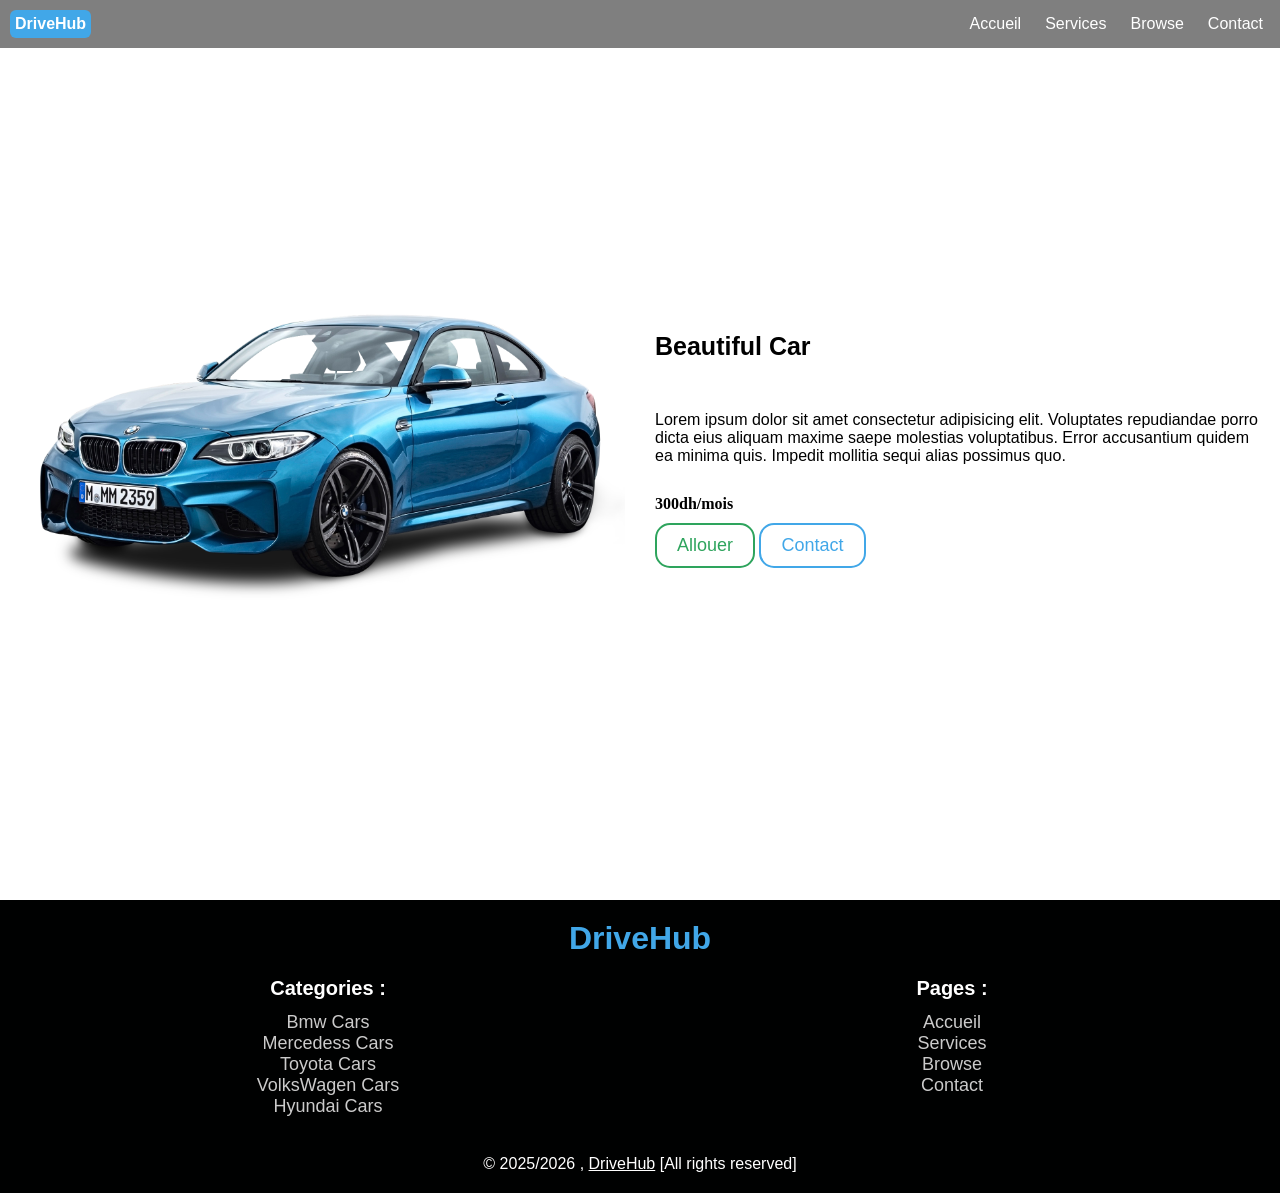
==== car_info.html @ 90709c8f "making logo clickable and fixing some bugs" ====
<!DOCTYPE html>
<html lang="en">
<head>
    <meta charset="UTF-8">
    <meta name="viewport" content="width=device-width, initial-scale=1.0">
    <title>DriveHub : Car Booking Website - Car Info</title>
    <link rel="stylesheet" href="styles.css">
    <style>
        .car_container{
            display: flex;
            flex-direction: row;
            height: 100dvh;
            align-items: center;
        }

        .right, .left{
            width: 50%;
        }

        .right img{
            width: 100%;
            height: auto;
        }

        .name{
            font-size: 25px;
            font-weight: bolder;
            margin-bottom: 50px;
        }

        button{
            padding: 10px 20px;
            background-color: #fff;
            border-radius: 15px;
            font-size: large;
            cursor: pointer;
        }

        #allouer{
            color: #2ea45d;
            border: 2px #2ea45d solid;
        }
        #allouer:hover{
            background-color: #2ea45d;
            color: #fff;
        }

        #contact{
            color: #41A7E8;
            border: 2px #41A7E8 solid;
        }
        #contact:hover{
            background-color: #41A7E8;
            color: #fff;
        }

        .price{
            font-family: Georgia, 'Times New Roman', Times, serif;
            font-weight: bold;
            margin-bottom: 10px;
        }
    </style>
</head>
<body>

    <header>
		<a href="index.html" style="text-decoration: none;color: #fff;"><p class="logo">DriveHub</p></a>
		<nav id="nav">
			<ul>
				<li><a href="index.html">Accueil</a></li>
				<li><a href="services.html">Services</a></li>
				<li><a href="cars.html">Browse</a></li>
				<li><a href="contact.html">Contact</a></li>
			</ul>
		</nav>

		<div class="icon" id="icon">
			<span></span>
			<span></span>
			<span></span>
		</div>
	</header>


    <div class="car_container">
        <div class="right">
            <img src="./imgs/bmw_blue.png" alt="car">
        </div>

        <div class="left">
            <p class="name">Beautiful Car</p>
            <p class="desc">Lorem ipsum dolor sit amet consectetur adipisicing elit. Voluptates repudiandae porro dicta eius aliquam maxime saepe molestias voluptatibus. Error accusantium quidem ea minima quis. Impedit mollitia sequi alias possimus quo.</p>
            
            <div class="btns" style="margin-top: 30px;">
                <p class="price">300dh/mois</p>
                <button id="allouer">Allouer</button>
                <button id="contact">Contact</button>
            </div>
        </div>
    </div>

    <footer>
		<h1>DriveHub</h1>
		<div class="bbb">
			<div class="ttt">
				<p>Categories : </p>
				<ul>
					<li><a href="cars.html#bmw">Bmw Cars</a></li>
					<li><a href="cars.html#mercedess">Mercedess Cars</a></li>
					<li><a href="cars.html#toyota">Toyota Cars</a></li>
					<li><a href="cars.html#vw">VolksWagen Cars</a></li>
					<li><a href="cars.html#hyundai">Hyundai Cars</a></li>
				</ul>
			</div>
			<div class="ttt">
				<p>Pages : </p>
				<ul>
					<li><a href="index.html">Accueil</a></li>
					<li><a href="services.html">Services</a></li>
					<li><a href="cars.html">Browse</a></li>
					<li><a href="contact.html">Contact</a></li>
				</ul>
			</div>
		</div>

		<p style="text-align: center;margin-top: 30px;">&copy; 2025/2026 , <span style="text-decoration: underline;">DriveHub</span> [All rights reserved] </p>
	</footer>
</body>
</html>
---- styles.css ----
*{
	margin: 0;
	padding: 0;
	box-sizing: border-box;
}

body{
    font-family: Arial, sans-serif;
}

header{
	position: fixed;
	display: flex;
	flex-direction: row;
	background-color: rgba(1, 1, 1, 0.5);
	width: 100%;
	color: #fff;
	padding: 10px;
	place-items: center;
	z-index: 999;
}

.logo{
	background-color: #41A7E8;
	padding: 5px;
	border-radius: 6px;
	font-weight: bold;
}

nav{
	margin-left: auto;
}

nav ul{
	display: flex;
	flex-direction: row;
	gap: 10px;
	list-style: none;
	margin-left: auto;
}

nav ul li a{
	color: #fff;
	background-color: transparent;
	text-decoration: none;
	transition: 0.3s;
	padding: 7px;
	border-radius: 8px;
}

nav ul li a:hover{
	background-color: #fff;
	color: #000;
}

.icon{
	width: 30px;
	height: 20px;
	display: none;
	flex-direction: column;
	gap: 5px;
}

.icon span{
	height: 5px;
	width: 100%;
	background-color: #fff;
}

section{
	height: 100dvh;
}

.intro{
	background: linear-gradient(to bottom, #41A7E8, #68C5FF ,#fff);
}

.overlay{
	height: 100dvh;
	width: 100%;
	display: flex;
	flex-direction: row;
	align-items: center;
	flex-wrap: wrap-reverse;
}

.right , .left{
	width: 50%;
	height: 100dvh;
	height: fit-content;
	padding: 15px;
}

.right{
	text-align: center;
}

.right img{
	width: 100%;
	height: auto;
}

.start{
	padding: 12px;
	border: none;
	border-radius: 12px;
	background-color: #41A7E8;
	color: #fff;
	margin-top: 20px;
	font-size: 18px;
	font-weight: bold;
}

.start:hover{
	transform: scale(1.05);
	cursor: pointer;
	box-shadow: 0px 0px 10px #41A7E8;
	background-color: #fff;
	color: #41A7E8;
	border: 2px solid #41A7E8;
}

.brand_container{
	height: fit-content;
	padding: 20px;
}

.brands , .cars{
	width: 100%;
	padding: 10px;
	gap: 12px;
	overflow-x: scroll;
	display: flex;
	flex-direction: row;
	scrollbar-width: none;
}

.cars{
	justify-content: space-around;
}

.brand{
	width: 300px;
	padding: 12px;
}

.car_img{
	width: 200px;
	height: 150px;
	object-fit: contain;
	margin: auto;
}

.car_img:hover{
	transform: scale(1.2);
	filter: drop-shadow(5px 5px 10px #41A7E8);
}

/*
.car_name{
	font-size: 20px;
	font-weight: bold;
	text-align: center;
}

.price{
	font-size: 18px;
	font-weight: bold;
	margin-top: auto;
}
*/


.car .drive, .car_card .drive{
	width: 100%;
	padding: 10px;
	font-size: 18px;
	background-color: #41A7E8;
	border: none;
	margin-top: auto;
	border-radius: 15px;
	color: #fff;
	font-weight: bold;
}

.car .drive:hover, .car_card .drive:hover{
	background-color: transparent;
	border: 2px solid #41A7E8;
	color: #41A7E8;
	cursor: pointer;
}

/*
.cars .car div{
	display: flex;
	flex-wrap: nowrap;
	align-self: flex-end;
	margin-top: auto;
	gap: 10px;

}
.cars button{
	width: 50%;
	padding: 10px 0;
	border-radius: 15px;
	font-size: 18px;
	font-weight: bold;
	background-color: #fff;
	cursor: pointer;
}

.cars .allouer{
	border: 2px #c03333 solid;
	color: #c03333;
}

.cars .voir_plus{
	border: 2px #41A7E8 solid;
	color: #41A7E8;
}
*/

/*========================================================================*/
footer{
	background-color: #000101;
	color: #fff;
	padding: 20px;
}

footer h1{
	text-align: center;
	color: #41A7E8;
}

footer .bbb{
	display: flex;
	flex-direction: row;
	gap: 8px;
}

footer .bbb .ttt{
	width: 50%;
	margin-top: 12px;
	padding: 8px;
	text-align: center;
}

.ttt p{
	font-size: 20px;
	font-weight: bold;
	margin-bottom: 12px;
}

.ttt ul{
	list-style: none;
}

.ttt ul li a{
	text-decoration: none;
	color: #CBCBCB;
	font-size: 18px;
}

.ttt ul li a:hover{
	text-decoration: underline;
}

.contact {
	height:fit-content;
	padding: 20px;
	padding-top: 60px;
	background: url('./imgs/pc_bg.jpeg');
}

.contact form {
	max-width: 400px;
	left: 12px;
	padding: 12px;
	padding-bottom: 30px;
	/*border: 2px #fff solid;*/
	box-shadow: 0px 0px 5px #fff;
	border-radius: 20px;
	backdrop-filter: blur(5px);
	color: #fff;
}

.contact label {
	display: block;
	margin: 10px 0 5px;
	font-weight:bold;
}

.contact input, .contact textarea {
	width: 100%;
	padding: 10px;
	color: #fff;
	margin-bottom: 15px;
	border: 2px solid #ccc;
	border-radius: 5px;
	transition: border-color 0.3s;
	background-color: rgba(1,1,1,0.2);
}

.contact input:focus, .contact textarea:focus {
	border-color: #41A7E8;
	outline:none;
}

.contact input::placeholder , .contact textarea::placeholder{
	color:#fff;
}

.contact button {
	width: 60%;
	margin-left: 20%;
	padding: 10px 30px;
	background-color: #41A7E8;
	color: #fff;
	border: none;
	border-radius: 5px;
	font-weight: bold;
	cursor: pointer;
	transition: background-color 0.3s, color 0.3s;
}

.contact button:hover {
	background-color:transparent;
	border: 2px solid #41A7E8;
}

.social-buttons {
	margin-top: 20px;
	display: flex;
	flex-direction: row;
	gap: 7px;
	justify-content: space-around;
	
}

.social-buttons a {
	padding: 10px 15px;
	background-color:transparent;
	color: #fff;
	border: 2px solid #fff;
	border-radius: 5px;
	text-decoration: none;
	transition: background-color 0.3s, color 0.3s;
}

.social-buttons a:hover{
	background-color: #fff;
	color: #000;
}

@media only screen and (max-width: 800px) {
	.icon{
		position: absolute;
		display: flex;
		right: 10px;
	}

	.overlay{
		flex-direction: column-reverse;
		justify-content: center;
		text-align: center;
		padding: 10px;
	}

	.right, .left{
		width: 100%;
	}

	nav{
		display: none;
		position: fixed;
		width: 100%;
		top: 49px;
		padding: 20px;
		background-color: rgba(1, 1, 1, 0.5);
		margin: 0;
		left: 0;
	}

	nav ul{
		flex-direction: column;
		gap: 20px;
	}

	.icon:hover{
		animation: rotation 1s;
	}
	
	.contact{
		background: url('./imgs/phone_bg.jpg');
		background-repeat:no-repeat;
		background-size: cover;
	}
	
	.contact{
		margin: auto;
	}
}
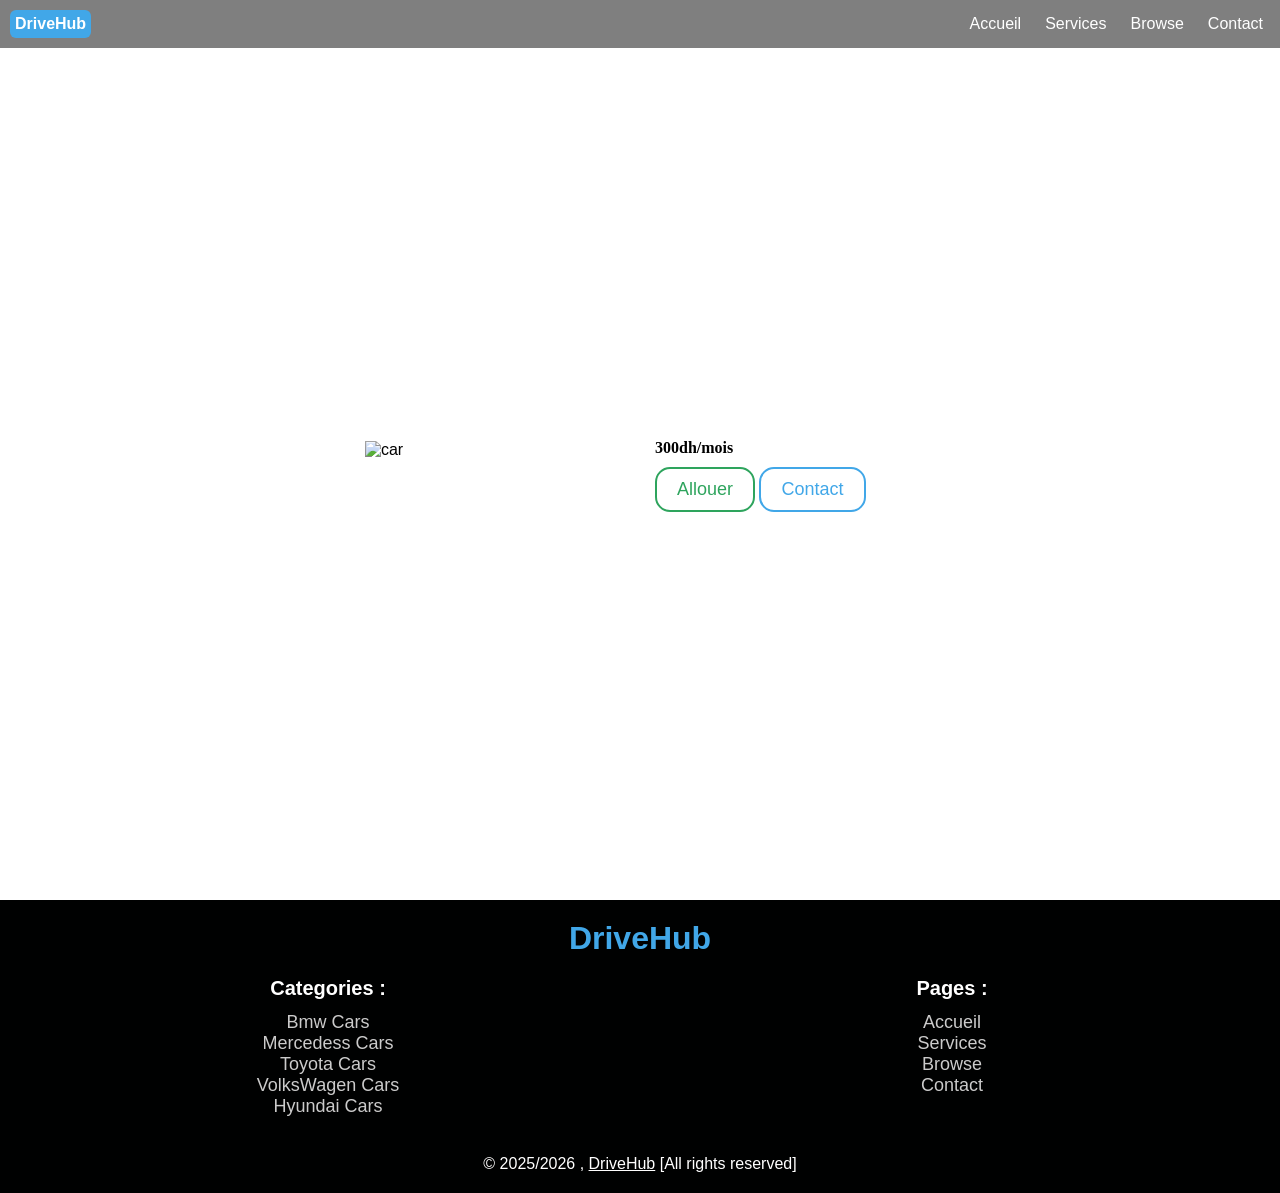
==== commit 3216fdbd: "finished main project" ====
--- a/car_info.html
+++ b/car_info.html
@@ -11,10 +11,11 @@
             flex-direction: row;
             height: 100dvh;
             align-items: center;
+            justify-content: center;
         }
 
         .right, .left{
-            width: 50%;
+            width: 40%;
         }
 
         .right img{
@@ -27,7 +28,9 @@
             font-weight: bolder;
             margin-bottom: 50px;
         }
-
+        .desc{
+            font-size: 20px;
+        }
         button{
             padding: 10px 20px;
             background-color: #fff;
@@ -59,6 +62,21 @@
             font-weight: bold;
             margin-bottom: 10px;
         }
+
+        @media only screen and (max-width: 800px) {
+            .car_container{
+                flex-direction: column;
+                height: fit-content;
+            }
+            .right, .left{
+                width: 100%;
+                padding: 20px;
+            }
+
+            .desc{
+                font-size: 18px;
+            }
+        }
     </style>
 </head>
 <body>
@@ -84,15 +102,15 @@
 
     <div class="car_container">
         <div class="right">
-            <img src="./imgs/bmw_blue.png" alt="car">
+            <img src="./imgs/bmw_blue.png" alt="car" id="img">
         </div>
 
         <div class="left">
-            <p class="name">Beautiful Car</p>
-            <p class="desc">Lorem ipsum dolor sit amet consectetur adipisicing elit. Voluptates repudiandae porro dicta eius aliquam maxime saepe molestias voluptatibus. Error accusantium quidem ea minima quis. Impedit mollitia sequi alias possimus quo.</p>
+            <p class="name" id="name">Beautiful Car</p>
+            <p class="desc" id="desc">Lorem ipsum dolor sit amet consectetur adipisicing elit. Voluptates repudiandae porro dicta eius aliquam maxime saepe molestias voluptatibus. Error accusantium quidem ea minima quis. Impedit mollitia sequi alias possimus quo.</p>
             
             <div class="btns" style="margin-top: 30px;">
-                <p class="price">300dh/mois</p>
+                <p class="price" id="price">300dh/mois</p>
                 <button id="allouer">Allouer</button>
                 <button id="contact">Contact</button>
             </div>
@@ -125,5 +143,14 @@
 
 		<p style="text-align: center;margin-top: 30px;">&copy; 2025/2026 , <span style="text-decoration: underline;">DriveHub</span> [All rights reserved] </p>
 	</footer>
+
+    <script src="script.js"></script>
+    <script>
+        const urlParams = new URLSearchParams(window.location.search);
+        
+        document.getElementById('name').innerText = urlParams.get('name');
+        document.getElementById('desc').innerText = urlParams.get('desc');
+        document.getElementById('img').src = urlParams.get('img');
+    </script>
 </body>
 </html>
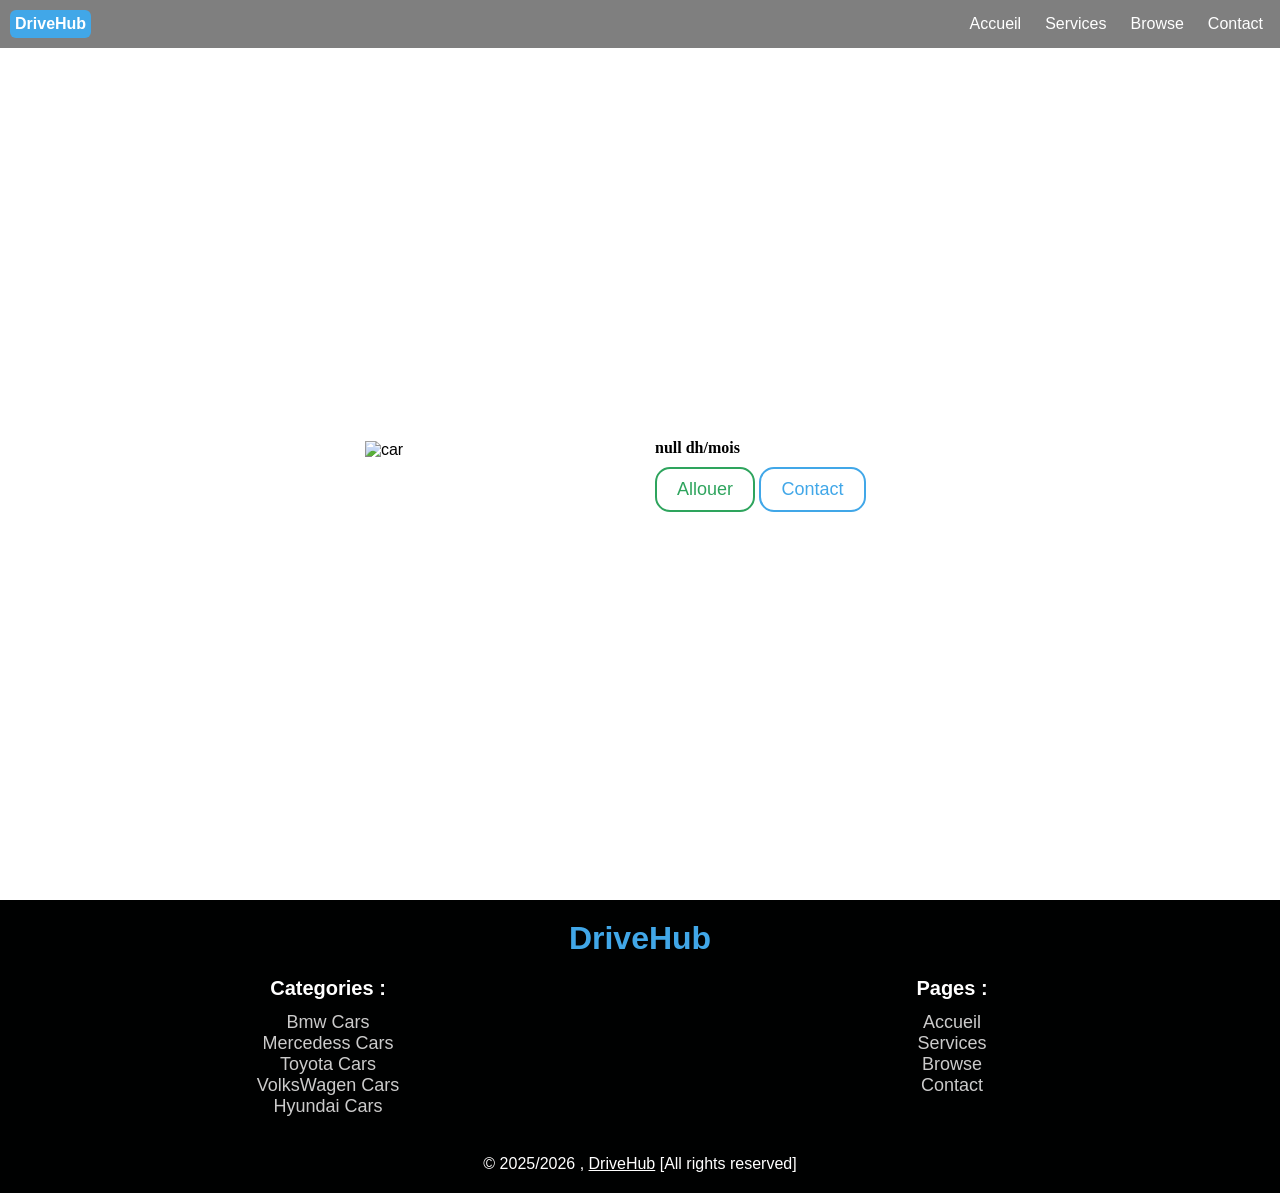
==== commit 9eaa4cea: "New Update : Adding new cars' images , changging names , adding prices array" ====
--- a/car_info.html
+++ b/car_info.html
@@ -147,10 +147,11 @@
     <script src="script.js"></script>
     <script>
         const urlParams = new URLSearchParams(window.location.search);
-        
+
         document.getElementById('name').innerText = urlParams.get('name');
         document.getElementById('desc').innerText = urlParams.get('desc');
         document.getElementById('img').src = urlParams.get('img');
+        document.getElementById('price').innerText = urlParams.get('price') + " dh/mois";
     </script>
 </body>
 </html>
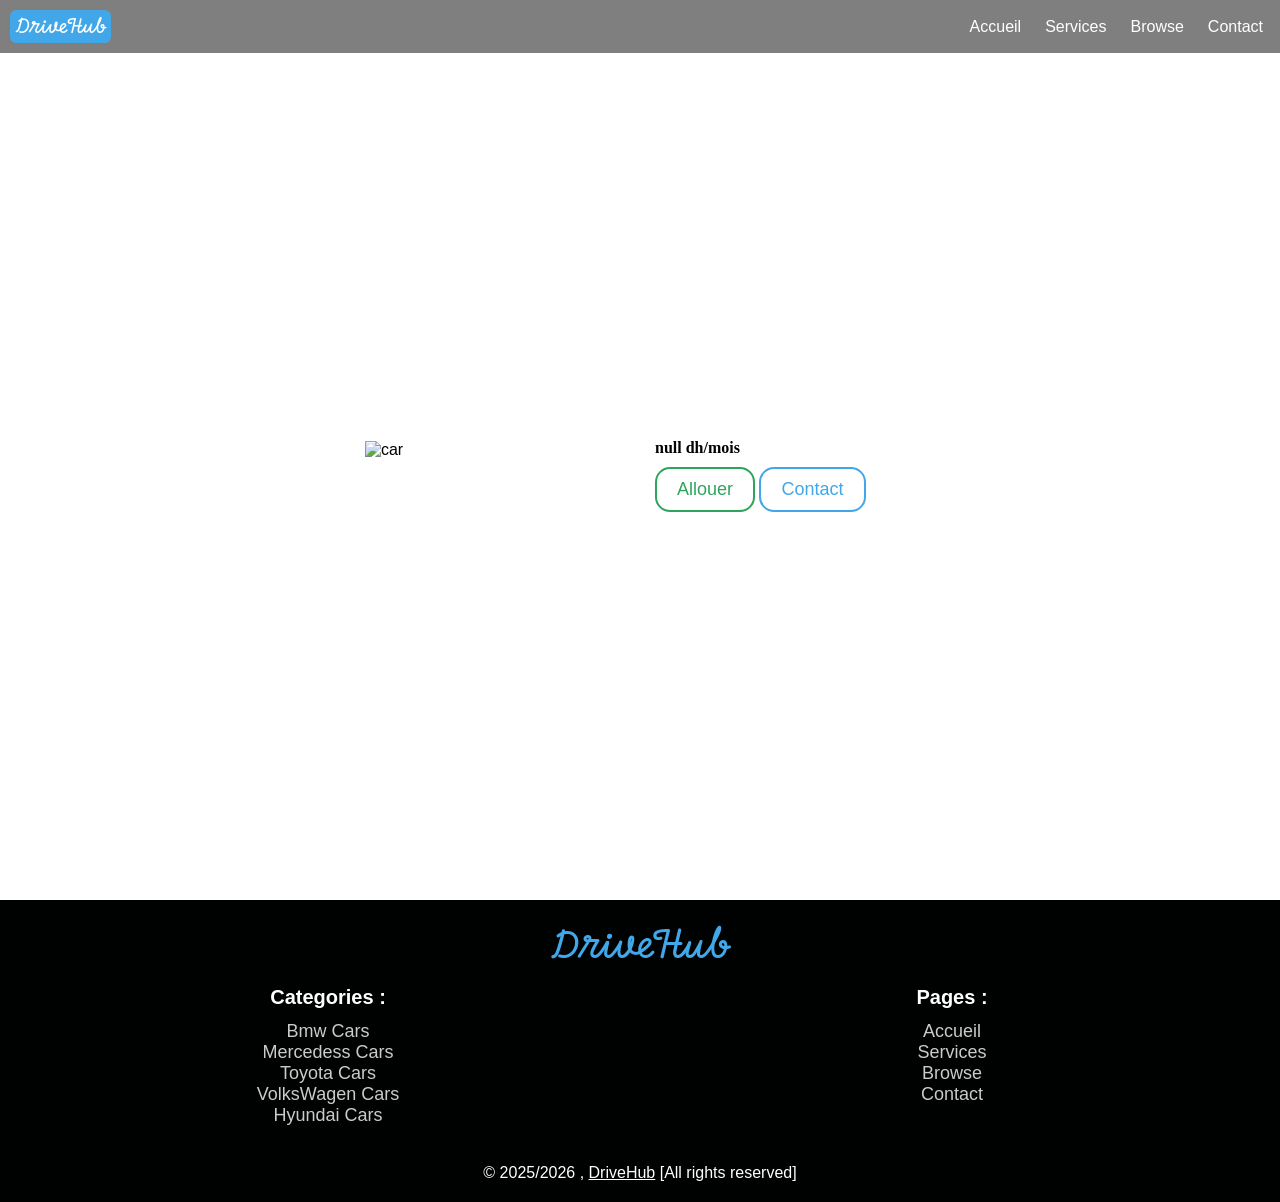
==== commit d1b823f5: "Fixing Bugs , and updating user experience" ====
--- a/car_info.html
+++ b/car_info.html
@@ -124,7 +124,7 @@
 				<p>Categories : </p>
 				<ul>
 					<li><a href="cars.html#bmw">Bmw Cars</a></li>
-					<li><a href="cars.html#mercedess">Mercedess Cars</a></li>
+					<li><a href="cars.html#mercedes">Mercedess Cars</a></li>
 					<li><a href="cars.html#toyota">Toyota Cars</a></li>
 					<li><a href="cars.html#vw">VolksWagen Cars</a></li>
 					<li><a href="cars.html#hyundai">Hyundai Cars</a></li>
@@ -152,6 +152,14 @@
         document.getElementById('desc').innerText = urlParams.get('desc');
         document.getElementById('img').src = urlParams.get('img');
         document.getElementById('price').innerText = urlParams.get('price') + " dh/mois";
+
+        document.getElementById('contact').addEventListener('click', ()=>{
+            window.location.href = 'contact.html';
+        });
+
+        document.getElementById('allouer').addEventListener('click', ()=>{
+            alert("sorry but I didn't code this feature, it needs database and backend")
+        })
     </script>
 </body>
 </html>
--- a/styles.css
+++ b/styles.css
@@ -1,3 +1,5 @@
+@import url('https://fonts.googleapis.com/css2?family=Momo+Signature&display=swap');
+
 *{
 	margin: 0;
 	padding: 0;
@@ -6,6 +8,7 @@
 
 body{
     font-family: Arial, sans-serif;
+	scroll-behavior: smooth;
 }
 
 header{
@@ -24,7 +27,9 @@
 	background-color: #41A7E8;
 	padding: 5px;
 	border-radius: 6px;
-	font-weight: bold;
+	font-family: "Momo Signature", cursive;
+	font-weight: 400;
+	font-style: normal;
 }
 
 nav{
@@ -144,6 +149,10 @@
 	padding: 12px;
 }
 
+.brand , .car{
+	cursor: pointer;
+}
+
 .car_img{
 	width: 200px;
 	height: 150px;
@@ -230,6 +239,9 @@
 footer h1{
 	text-align: center;
 	color: #41A7E8;
+	font-family: "Momo Signature", cursive;
+  	font-weight: 400;
+  	font-style: normal;
 }
 
 footer .bbb{
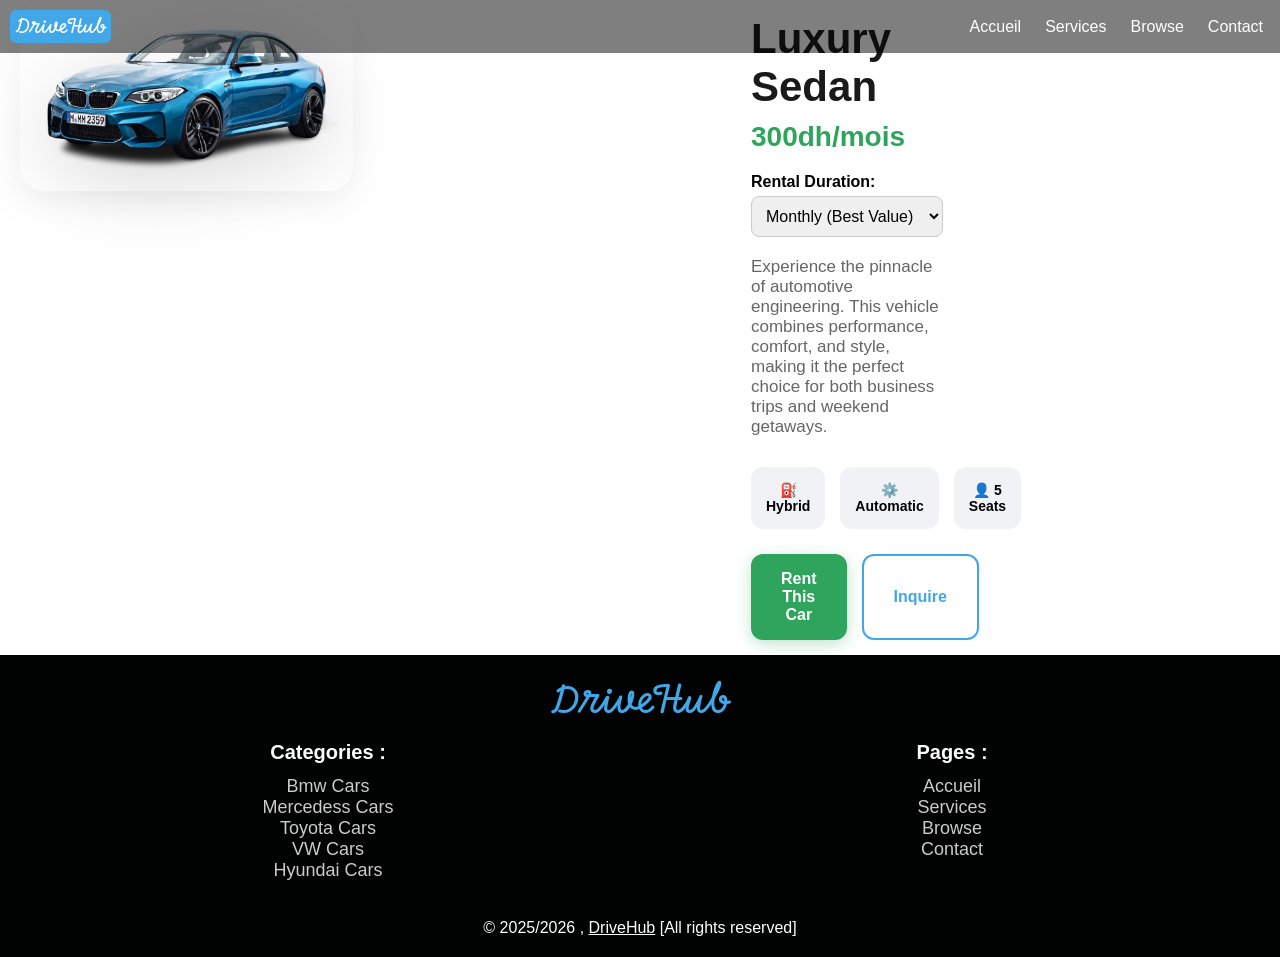
==== commit d1075ec6: "I am tired , so commit msg isn't necessary" ====
--- a/car_info.html
+++ b/car_info.html
@@ -1,165 +1,263 @@
 <!DOCTYPE html>
 <html lang="en">
+
 <head>
     <meta charset="UTF-8">
     <meta name="viewport" content="width=device-width, initial-scale=1.0">
-    <title>DriveHub : Car Booking Website - Car Info</title>
-    <link rel="stylesheet" href="styles.css">
+    <title>DriveHub | Premium Car Rental</title>
+    <link href="https://fonts.googleapis.com/css2?family=Inter:wght@300;400;600;800&display=swap" rel="stylesheet">
     <style>
-        .car_container{
+        :root {
+            --primary: #2ea45d;
+            --secondary: #41A7E8;
+            --dark: #1a1a1a;
+            --light-bg: #f8f9fa;
+            --text-main: #333;
+            --text-muted: #666;
+        }
+        
+        .car_container {
+            display: grid;
+            grid-template-columns: 1.2fr 0.8fr;
+            gap: 50px;
+            max-width: 1200px;
+            /*margin: 60px auto;*/
+            padding: 0 20px;
+            align-items: start;
+        }
+        
+        .right {
+            background: #fff;
+            border-radius: 24px;
+            padding: 40px;
+            box-shadow: 0 10px 30px rgba(0,0,0,0.05);
             display: flex;
-            flex-direction: row;
-            height: 100dvh;
             align-items: center;
             justify-content: center;
         }
-
-        .right, .left{
-            width: 40%;
-        }
-
-        .right img{
+        
+        .right img {
             width: 100%;
             height: auto;
-        }
-
-        .name{
-            font-size: 25px;
-            font-weight: bolder;
-            margin-bottom: 50px;
-        }
-        .desc{
-            font-size: 20px;
-        }
-        button{
-            padding: 10px 20px;
-            background-color: #fff;
-            border-radius: 15px;
-            font-size: large;
+            filter: drop-shadow(0 20px 40px rgba(0,0,0,0.15));
+            transition: transform 0.5s ease;
+        }
+        
+        .right img:hover { transform: scale(1.02); }
+        
+        
+        .specs-grid {
+            display: grid;
+            grid-template-columns: repeat(3, 1fr);
+            gap: 15px;
+            margin: 25px 0;
+        }
+        
+        .spec-item {
+            background: #f0f2f5;
+            padding: 15px;
+            border-radius: 12px;
+            text-align: center;
+            font-size: 14px;
+            font-weight: 600;
+        }
+        
+        .left .name {
+            font-size: 42px;
+            font-weight: 800;
+            margin: 0 0 10px 0;
+            color: var(--dark);
+        }
+        
+        .price-tag {
+            font-size: 28px;
+            color: var(--primary);
+            font-weight: 700;
+            margin-bottom: 20px;
+        }
+        
+        .desc {
+            color: var(--text-muted);
+            font-size: 17px;
+            margin-bottom: 30px;
+        }
+        
+        .btns {
+            display: flex;
+            gap: 15px;
+        }
+        
+        button {
+            flex: 1;
+            padding: 16px 30px;
+            border-radius: 12px;
+            font-size: 16px;
+            font-weight: 600;
             cursor: pointer;
-        }
-
-        #allouer{
-            color: #2ea45d;
-            border: 2px #2ea45d solid;
-        }
-        #allouer:hover{
-            background-color: #2ea45d;
-            color: #fff;
-        }
-
-        #contact{
-            color: #41A7E8;
-            border: 2px #41A7E8 solid;
-        }
-        #contact:hover{
-            background-color: #41A7E8;
-            color: #fff;
-        }
-
-        .price{
-            font-family: Georgia, 'Times New Roman', Times, serif;
-            font-weight: bold;
-            margin-bottom: 10px;
-        }
-
-        @media only screen and (max-width: 800px) {
-            .car_container{
-                flex-direction: column;
-                height: fit-content;
+            transition: all 0.3s ease;
+            border: none;
+        }
+        
+        #allouer {
+            background-color: var(--primary);
+            color: white;
+            box-shadow: 0 4px 15px rgba(46, 164, 93, 0.3);
+        }
+        
+        #allouer:hover {
+            background-color: #258a4e;
+            transform: translateY(-2px);
+        }
+        
+        #contact {
+            background-color: transparent;
+            color: var(--secondary);
+            border: 2px solid var(--secondary);
+        }
+        
+        #contact:hover {
+            background-color: var(--secondary);
+            color: white;
+        }
+        
+        @media (max-width: 992px) {
+            .car_container {
+                grid-template-columns: 1fr;
+                margin: 20px auto;
             }
-            .right, .left{
-                width: 100%;
-                padding: 20px;
-            }
-
-            .desc{
-                font-size: 18px;
-            }
-        }
+            .left .name { font-size: 32px; }
+        }
+        
     </style>
+
+    <link rel="stylesheet" href="styles.css">
 </head>
+
 <body>
-
     <header>
-		<a href="index.html" style="text-decoration: none;color: #fff;"><p class="logo">DriveHub</p></a>
-		<nav id="nav">
-			<ul>
-				<li><a href="index.html">Accueil</a></li>
-				<li><a href="services.html">Services</a></li>
-				<li><a href="cars.html">Browse</a></li>
-				<li><a href="contact.html">Contact</a></li>
-			</ul>
-		</nav>
-
-		<div class="icon" id="icon">
-			<span></span>
-			<span></span>
-			<span></span>
-		</div>
-	</header>
-
-
-    <div class="car_container">
+        <a href="index.html" style="text-decoration: none;color: #fff;">
+            <p class="logo">DriveHub</p>
+        </a>
+        <nav id="nav">
+            <ul>
+                <li><a href="index.html">Accueil</a></li>
+                <li><a href="services.html">Services</a></li>
+                <li><a href="cars.html">Browse</a></li>
+                <li><a href="contact.html">Contact</a></li>
+            </ul>
+        </nav>
+
+        <div class="icon" id="icon">
+            <span></span>
+            <span></span>
+            <span></span>
+        </div>
+    </header>
+
+    <main class="car_container" style="margin-top: 0px;">
         <div class="right">
             <img src="./imgs/bmw_blue.png" alt="car" id="img">
         </div>
 
         <div class="left">
-            <p class="name" id="name">Beautiful Car</p>
-            <p class="desc" id="desc">Lorem ipsum dolor sit amet consectetur adipisicing elit. Voluptates repudiandae porro dicta eius aliquam maxime saepe molestias voluptatibus. Error accusantium quidem ea minima quis. Impedit mollitia sequi alias possimus quo.</p>
-            
-            <div class="btns" style="margin-top: 30px;">
-                <p class="price" id="price">300dh/mois</p>
-                <button id="allouer">Allouer</button>
-                <button id="contact">Contact</button>
-            </div>
-        </div>
-    </div>
+            <h1 class="name" id="name">Luxury Sedan</h1>
+
+            <div class="price-tag" id="price">300dh/mois</div>
+
+            <div style="margin-bottom: 20px;">
+                <label for="rentType" style="font-weight: 600; display: block; margin-bottom: 5px;">Rental Duration:</label>
+                <select id="rentType" style="padding: 10px; border-radius: 8px; border: 1px solid #ccc; width: 100%; font-size: 16px;">
+                    <option value="month">Monthly (Best Value)</option>
+                    <option value="day">Daily</option>
+                </select>
+            </div>
+
+            <p class="desc" id="desc">
+                Experience the pinnacle of automotive engineering. This vehicle combines performance, comfort, and style, making it the perfect choice for both business trips and weekend getaways.
+            </p>
+
+            <div class="specs-grid">
+                <div class="spec-item">⛽ Hybrid</div>
+                <div class="spec-item">⚙️ Automatic</div>
+                <div class="spec-item">👤 5 Seats</div>
+            </div>
+
+            <div class="btns">
+                <button id="allouer">Rent This Car</button>
+                <button id="contact">Inquire</button>
+            </div>
+        </div>
+    </main>
+
 
     <footer>
-		<h1>DriveHub</h1>
-		<div class="bbb">
-			<div class="ttt">
-				<p>Categories : </p>
-				<ul>
-					<li><a href="cars.html#bmw">Bmw Cars</a></li>
-					<li><a href="cars.html#mercedes">Mercedess Cars</a></li>
-					<li><a href="cars.html#toyota">Toyota Cars</a></li>
-					<li><a href="cars.html#vw">VolksWagen Cars</a></li>
-					<li><a href="cars.html#hyundai">Hyundai Cars</a></li>
-				</ul>
-			</div>
-			<div class="ttt">
-				<p>Pages : </p>
-				<ul>
-					<li><a href="index.html">Accueil</a></li>
-					<li><a href="services.html">Services</a></li>
-					<li><a href="cars.html">Browse</a></li>
-					<li><a href="contact.html">Contact</a></li>
-				</ul>
-			</div>
-		</div>
-
-		<p style="text-align: center;margin-top: 30px;">&copy; 2025/2026 , <span style="text-decoration: underline;">DriveHub</span> [All rights reserved] </p>
-	</footer>
-
-    <script src="script.js"></script>
-    <script>
+        <h1>DriveHub</h1>
+        <div class="bbb">
+            <div class="ttt">
+                <p>Categories : </p>
+                <ul>
+                    <li><a href="cars.html#bmw">Bmw Cars</a></li>
+                    <li><a href="cars.html#mercedes">Mercedess Cars</a></li>
+                    <li><a href="cars.html#toyota">Toyota Cars</a></li>
+                    <li><a href="cars.html#vw">VW Cars</a></li>
+                    <li><a href="cars.html#hyundai">Hyundai Cars</a></li>
+                </ul>
+            </div>
+            <div class="ttt">
+                <p>Pages : </p>
+                <ul>
+                    <li><a href="index.html">Accueil</a></li>
+                    <li><a href="services.html">Services</a></li>
+                    <li><a href="cars.html">Browse</a></li>
+                    <li><a href="contact.html">Contact</a></li>
+                </ul>
+            </div>
+        </div>
+
+        <p style="text-align: center;margin-top: 30px;">&copy; 2025/2026 , <span style="text-decoration: underline;">DriveHub</span> [All rights reserved] </p>
+    </footer>
+
+     <script>
         const urlParams = new URLSearchParams(window.location.search);
-
-        document.getElementById('name').innerText = urlParams.get('name');
-        document.getElementById('desc').innerText = urlParams.get('desc');
-        document.getElementById('img').src = urlParams.get('img');
-        document.getElementById('price').innerText = urlParams.get('price') + " dh/mois";
-
+        const priceDisplay = document.getElementById('price');
+        const rentSelector = document.getElementById('rentType');
+        
+        // Get base monthly price from URL or default to 300
+        let baseMonthlyPrice = parseInt(urlParams.get('price')) || 300;
+        
+        function updatePrice() {
+            const type = rentSelector.value;
+            if (type === 'day') {
+                // Logic: Monthly price divided by 30 (standard month) + 20% premium for short term
+                const dailyPrice = Math.round((baseMonthlyPrice / 30) * 1.2);
+                priceDisplay.innerText = dailyPrice + " dh/jour";
+            } else {
+                priceDisplay.innerText = baseMonthlyPrice + " dh/mois";
+            }
+        }
+        
+        // Listen for changes in the dropdown
+        rentSelector.addEventListener('change', updatePrice);
+        
+        // Initial setup from URL
+        if(urlParams.has('name')) {
+            document.getElementById('name').innerText = urlParams.get('name');
+            document.getElementById('desc').innerText = urlParams.get('desc');
+            document.getElementById('img').src = urlParams.get('img');
+            updatePrice(); 
+        }
+        
         document.getElementById('contact').addEventListener('click', ()=>{
             window.location.href = 'contact.html';
         });
-
+        
         document.getElementById('allouer').addEventListener('click', ()=>{
-            alert("sorry but I didn't code this feature, it needs database and backend")
-        })
+            /*const total = priceDisplay.innerText;
+            alert("Booking system integration coming soon! Current selection: " + total);
+            */
+            window.location.href = 'contact.html';
+        });
     </script>
 </body>
+
 </html>
--- a/styles.css
+++ b/styles.css
@@ -158,6 +158,7 @@
 	height: 150px;
 	object-fit: contain;
 	margin: auto;
+	transition: 0.3s;
 }
 
 .car_img:hover{
@@ -165,20 +166,141 @@
 	filter: drop-shadow(5px 5px 10px #41A7E8);
 }
 
-/*
-.car_name{
-	font-size: 20px;
-	font-weight: bold;
-	text-align: center;
-}
-
-.price{
-	font-size: 18px;
-	font-weight: bold;
-	margin-top: auto;
-}
-*/
-
+/* Container styling for smooth horizontal scrolling */
+.brands, .cars {
+    width: 100%;
+    padding: 20px 10px;
+    gap: 20px;
+    display: flex;
+    flex-direction: row;
+    overflow-x: auto; /* Changed to auto for better control */
+    scroll-behavior: smooth;
+    
+    /* Scroll Snapping - makes items "snap" into place */
+    scroll-snap-type: x mandatory;
+    -webkit-overflow-scrolling: touch; /* Smooth momentum scrolling for iOS */
+}
+
+/* Individual item behavior */
+.brand, .car {
+    flex: 0 0 auto; /* Prevents items from shrinking */
+    scroll-snap-align: center; /* Snaps the item to the center of the screen */
+    background: #fff;
+    border-radius: 15px;
+    transition: transform 0.3s ease, box-shadow 0.3s ease;
+}
+
+/* Modern Custom Scrollbar (Chrome, Safari, Edge) */
+.brands::-webkit-scrollbar, 
+.cars::-webkit-scrollbar {
+    height: 8px; /* Height of the horizontal scrollbar */
+}
+
+.brands::-webkit-scrollbar-track, 
+.cars::-webkit-scrollbar-track {
+    background: #f1f1f1;
+    border-radius: 10px;
+}
+
+.brands::-webkit-scrollbar-thumb, 
+.cars::-webkit-scrollbar-thumb {
+    background: #41A7E8; /* Your brand color */
+    border-radius: 10px;
+}
+
+.brands::-webkit-scrollbar-thumb:hover, 
+.cars::-webkit-scrollbar-thumb:hover {
+    background: #358dc5;
+}
+
+/* Firefox Support */
+.brands, .cars {
+    scrollbar-width: thin;
+    scrollbar-color: #41A7E8 #f1f1f1;
+}
+
+.reviews_section {
+    height: auto; 
+    padding: 80px 20px;
+    background-color: #f8f9fa;
+}
+
+.reviews_section h2 {
+    font-size: 2.5rem;
+    color: #333;
+    position: relative;
+    padding-bottom: 15px;
+}
+
+.reviews_section h2::after {
+    content: '';
+    position: absolute;
+    bottom: 0;
+    left: 50%;
+    transform: translateX(-50%);
+    width: 60px;
+    height: 4px;
+    background-color: #41A7E8;
+    border-radius: 2px;
+}
+
+.reviews_container {
+    max-width: 1200px;
+    margin: 40px auto 0;
+    display: grid;
+    grid-template-columns: repeat(auto-fit, minmax(300px, 1fr));
+    gap: 25px;
+    padding: 10px;
+}
+
+.review_card {
+    background: #fff;
+    padding: 30px;
+    border-radius: 20px;
+    box-shadow: 0 10px 30px rgba(0, 0, 0, 0.05);
+    transition: all 0.3s ease;
+    border: 1px solid #eee;
+    display: flex;
+    flex-direction: column;
+    justify-content: space-between;
+}
+
+.review_card:hover {
+    transform: translateY(-10px);
+    box-shadow: 0 15px 35px rgba(65, 167, 232, 0.15);
+    border-color: #41A7E8;
+}
+
+.stars {
+    color: #FFD700; /* Gold color */
+    font-size: 1.2rem;
+    margin-bottom: 15px;
+    letter-spacing: 2px;
+}
+
+.review_card p {
+    color: #555;
+    font-style: italic;
+    line-height: 1.6;
+    margin-bottom: 20px;
+    font-size: 1rem;
+}
+
+.review_card h4 {
+    color: #222;
+    font-weight: bold;
+    font-size: 1.1rem;
+    margin: 0;
+    display: flex;
+    align-items: center;
+}
+
+.review_card h4::before {
+    content: '👤';
+    margin-right: 10px;
+    font-size: 0.9rem;
+    opacity: 0.6;
+}
 
 .car .drive, .car_card .drive{
 	width: 100%;
@@ -411,4 +533,10 @@
 	.contact{
 		margin: auto;
 	}
+}
+
+@media only screen and (max-width: 600px) {
+    .reviews_container {
+        grid-template-columns: 1fr;
+    }
 }
